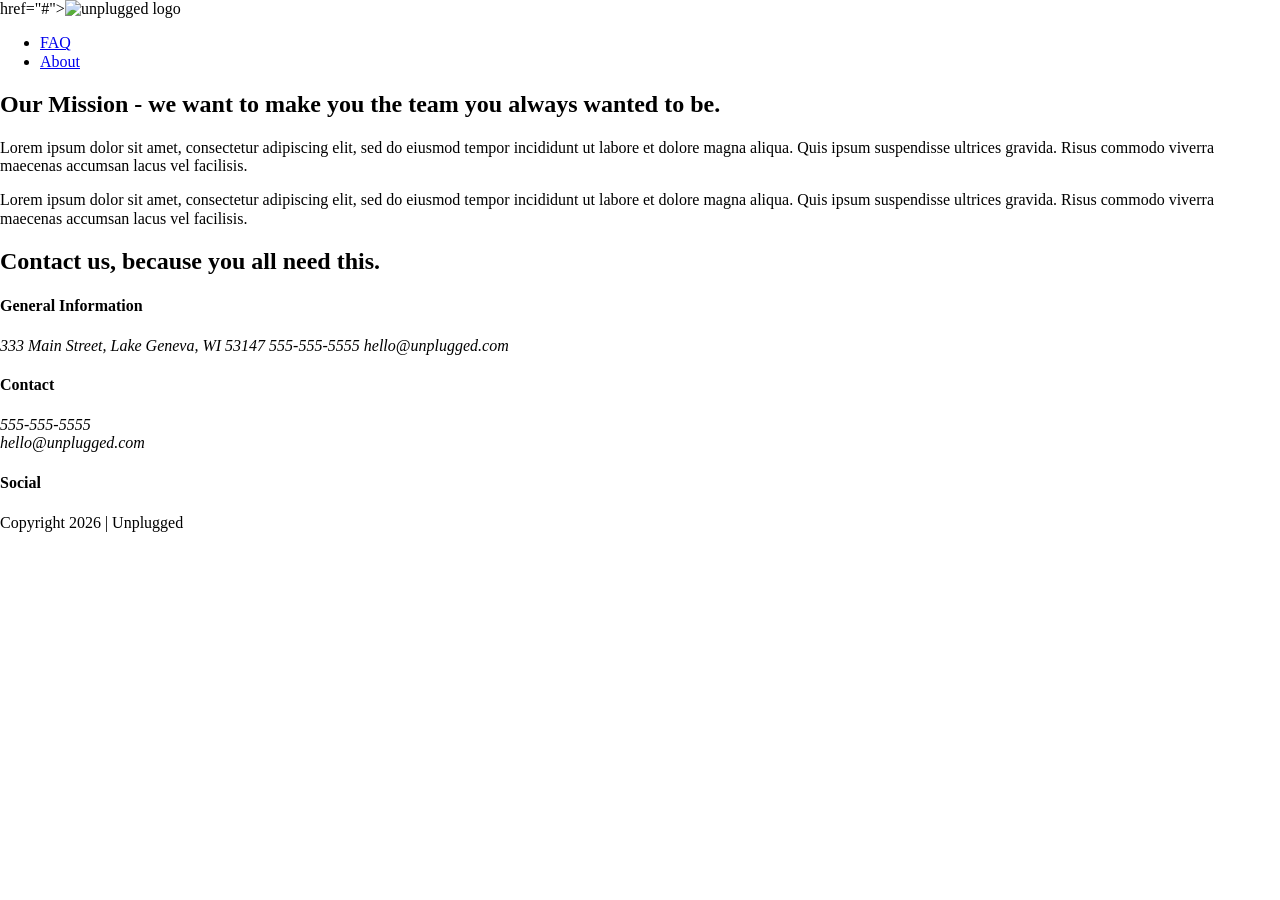
==== about/index.html @ 752c2312 "Update about page with navigation links, mission structure and placeholder text" ====
<!doctype html>
<html class="no-js" lang="">
  <head>
    <meta charset="utf-8" />
    <title>About | Unplugged Retreat</title>
    <meta name="description" content="" />
    <meta name="viewport" content="width=device-width, initial-scale=1" />

    <meta property="og:title" content="" />
    <meta property="og:type" content="" />
    <meta property="og:url" content="" />
    <meta property="og:image" content="" />

    <link rel="manifest" href="../site.webmanifest" />
    <link rel="apple-touch-icon" href="../icon.png" />
    <!-- Place favicon.ico in the root directory -->

    <link rel="stylesheet" href="../css/normalize.css" />
    <link rel="stylesheet" href="../css/main.css" />

    <meta name="theme-color" content="#fafafa" />
  </head>

  <body>
    <!-- Add your site or application content here -->
    <header>
      <div class="content-wrapper">
        <a> href="#"><img src="" alt="unplugged logo" /></a>
        <div class="header-divider"></div>
        <nav>
          <ul>
            <li><a href="../faq/index.html" rel="noopener">FAQ</a></li>
            <li><a href="index.html" rel="noopener">About</a></li>
          </ul>
        </nav>
      </div>
    </header>
    <main>
      <section class="mission">
        <div class="content-wrapper">
          <h2>
            Our Mission - we want to make you the team you always wanted to be.
          </h2>
          <div class="mission-content">
            <p>
              Lorem ipsum dolor sit amet, consectetur adipiscing elit, sed do
              eiusmod tempor incididunt ut labore et dolore magna aliqua. Quis
              ipsum suspendisse ultrices gravida. Risus commodo viverra maecenas
              accumsan lacus vel facilisis.
            </p>
            <p>
              Lorem ipsum dolor sit amet, consectetur adipiscing elit, sed do
              eiusmod tempor incididunt ut labore et dolore magna aliqua. Quis
              ipsum suspendisse ultrices gravida. Risus commodo viverra maecenas
              accumsan lacus vel facilisis.
            </p>
          </div>
        </div>
      </section>

      <section class="map">
        <figure></figure>
      </section>
      <section class="contact-section">
        <div class="content-wrapper">
          <h2>Contact us, because you all need this.</h2>
          <div class="contact-content">
            <div>
              <h4>General Information</h4>
              <address>
                <p>333 Main Street, Lake Geneva, WI 53147
                  555-555-5555
                  hello@unplugged.com
                </p>
              </address>
            </div>
            <div>
              <h4></h4>
              <address>
                <p></p>
              </address>
            </div>
          </div>
        </div>
      </section>

    </main>
    <footer>
      <div class="content-wrapper">
        <div class="footer-contact">
          <div class="contact">
            <h4>Contact</h4>
            <address>
              <p>
                555-555-5555<br />
                hello@unplugged.com
              </p>
            </address>
          </div>
          <div class="social">
            <h4>Social</h4>
            <div class="social icons">
              <p>
                <a
                  href="https://www.facebook.com/yoursite"
                  target="_blank"
                  rel="noopener"
                ></a>
              </p>
              <!-- other social links here -->
              <p>
                <a
                  href="https://www.x.com/yoursite"
                  target="_blank"
                  rel="noopener"
                ></a>
              </p>
              <p>
                <a
                  href="https://www.instagram
                  .com/yoursite"
                  target="_blank"
                  rel="noopener"
                ></a>
              </p>
            </div>
          </div>
          <!-- footer content ends -->
          <div class="copyright"></div>
        </div>
        <!--footer content-wrapper ends-->
        <div class="copyright">
          <p>Copyright 2026 | Unplugged</p>
        </div>
      </div>
    </footer>

    <script src="../js/vendor/modernizr-3.11.2.min.js"></script>
    <script src="../js/plugins.js"></script>
    <script src="../js/main.js"></script>

    <!-- Google Analytics: change UA-XXXXX-Y to be your site's ID. -->
    <script>
      window.ga = function () {
        ga.q.push(arguments);
      };
      ga.q = [];
      ga.l = +new Date();
      ga("create", "UA-XXXXX-Y", "auto");
      ga("set", "anonymizeIp", true);
      ga("set", "transport", "beacon");
      ga("send", "pageview");
    </script>
    <script
      src="../https://www.google-analytics.com/analytics.js"
      async
    ></script>
  </body>
</html>
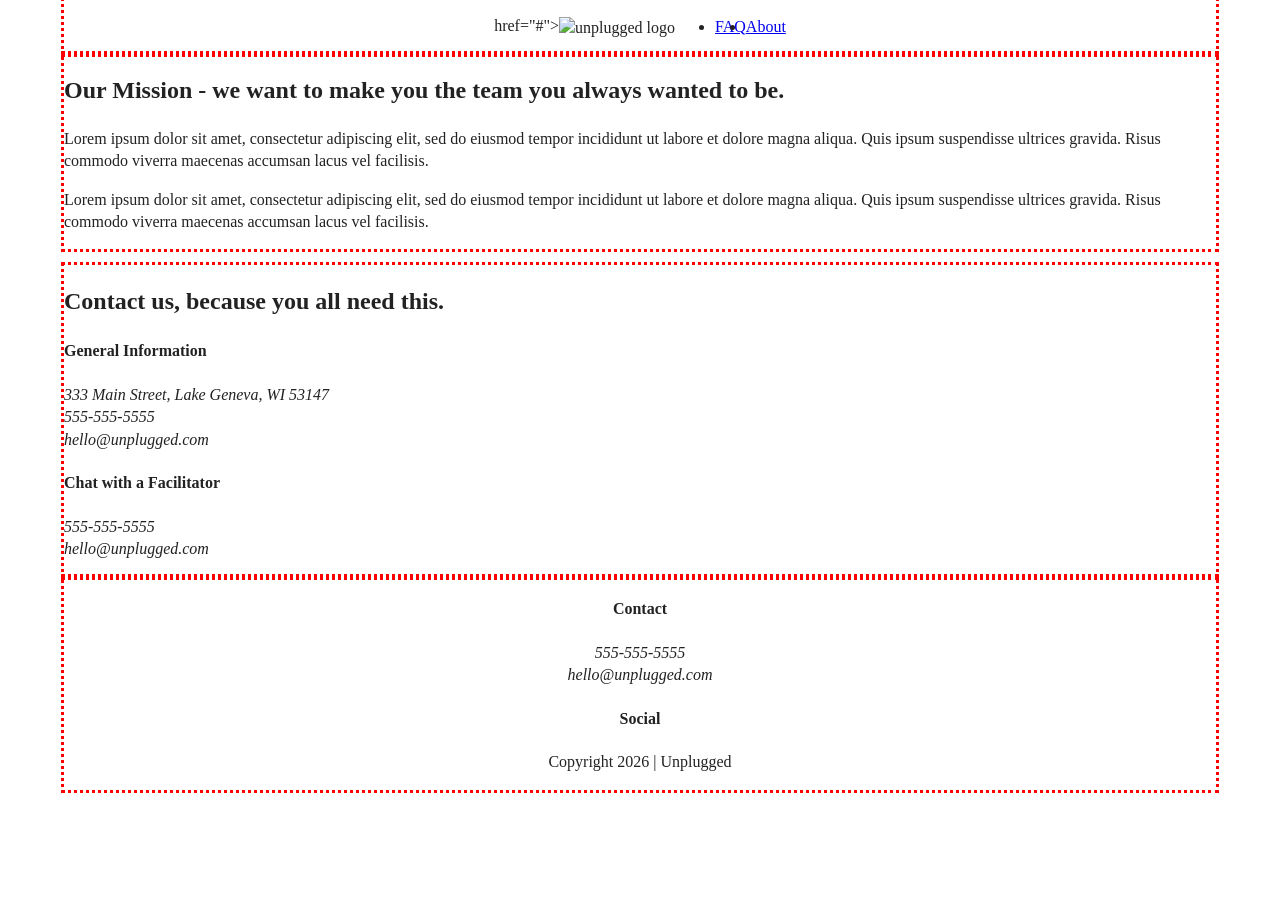
==== commit 53d8efd0: "Add flex properties to homepage CSS" ====
--- a/about/index.html
+++ b/about/index.html
@@ -68,22 +68,25 @@
             <div>
               <h4>General Information</h4>
               <address>
-                <p>333 Main Street, Lake Geneva, WI 53147
-                  555-555-5555
-                  hello@unplugged.com
+                <p>
+                  333 Main Street, Lake Geneva, WI 53147<br />
+                  555-555-5555<br />
+                  hello@unplugged.com<br />
                 </p>
               </address>
             </div>
             <div>
-              <h4></h4>
+              <h4>Chat with a Facilitator</h4>
               <address>
-                <p></p>
+                <p>
+                  555-555-5555<br />
+                  hello@unplugged.com<br />
+                </p>
               </address>
             </div>
           </div>
         </div>
       </section>
-
     </main>
     <footer>
       <div class="content-wrapper">
--- a/css/main.css
+++ b/css/main.css
@@ -0,0 +1,366 @@
+/*! HTML5 Boilerplate v8.0.0 | MIT License | https://html5boilerplate.com/ */
+
+/* main.css 2.1.0 | MIT License | https://github.com/h5bp/main.css#readme */
+/*
+ * What follows is the result of much research on cross-browser styling.
+ * Credit left inline and big thanks to Nicolas Gallagher, Jonathan Neal,
+ * Kroc Camen, and the H5BP dev community and team.
+ */
+
+/* ==========================================================================
+   Base styles: opinionated defaults
+   ========================================================================== */
+
+html {
+  color: #222;
+  font-size: 1em;
+  line-height: 1.4;
+}
+
+/*
+ * Remove text-shadow in selection highlight:
+ * https://twitter.com/miketaylr/status/12228805301
+ *
+ * Vendor-prefixed and regular ::selection selectors cannot be combined:
+ * https://stackoverflow.com/a/16982510/7133471
+ *
+ * Customize the background color to match your design.
+ */
+
+::-moz-selection {
+  background: #b3d4fc;
+  text-shadow: none;
+}
+
+::selection {
+  background: #b3d4fc;
+  text-shadow: none;
+}
+
+/*
+ * A better looking default horizontal rule
+ */
+
+hr {
+  display: block;
+  height: 1px;
+  border: 0;
+  border-top: 1px solid #ccc;
+  margin: 1em 0;
+  padding: 0;
+}
+
+/*
+ * Remove the gap between audio, canvas, iframes,
+ * images, videos and the bottom of their containers:
+ * https://github.com/h5bp/html5-boilerplate/issues/440
+ */
+
+audio,
+canvas,
+iframe,
+img,
+svg,
+video {
+  vertical-align: middle;
+}
+
+/*
+ * Remove default fieldset styles.
+ */
+
+fieldset {
+  border: 0;
+  margin: 0;
+  padding: 0;
+}
+
+/*
+ * Allow only vertical resizing of textareas.
+ */
+
+textarea {
+  resize: vertical;
+}
+
+/* ==========================================================================
+   Author's custom styles
+   ========================================================================== */
+.content-wrapper {
+  outline: 3px dotted red;
+  width: 90%;
+}
+
+/*------------------------Base Header--------------------------------------- */
+/*------------------------Footer Styles------------------------------------- */
+
+header {
+  display: flex;
+  justify-content: center;
+}
+
+header .content-wrapper {
+  display: flex;
+  justify-content: center;
+  flex-direction: column;
+  align-items: center;
+  flex-flow: row wrap;
+}
+
+header nav ul {
+  display: flex;
+  justify-content: space-around;
+}
+
+footer {
+  display: flex;
+  flex-direction: column;
+  align-items: center;
+  text-align: center;
+}
+
+footer .social-icons {
+  display: flex;
+  justify-content: space-around;
+  align-items: center;
+
+}
+
+footer .social-icons p {
+  display: flex;
+  justify-content: center;
+  align-items: center;
+}
+
+/*-------------------------Mobile Styles------------------------------------ */
+/*-------------------------Homepage----------------------------------------- */
+
+/* Hero Area*/
+.hero-area {
+  display: flex;
+  justify-content: center;
+}
+
+/* Aside*/
+aside {
+  display: flex;
+  justify-content: center;
+}
+
+/* Features*/
+.features {
+  display: flex;
+  justify-content: center;
+}
+
+.features .features-item {
+  display: flex;
+  justify-content: center;
+  align-items: flex-start;
+  flex-flow: row wrap;
+}
+
+/* Reviews*/
+
+.reviews {
+  display: flex;
+  justify-content: center;
+}
+
+/*------------------------------About Page----------------------------------- */
+
+.mission {
+  display: flex;
+  justify-content: center;
+}
+
+.contact-section {
+  display: flex;
+  justify-content: center;
+}
+/*-----------------------------Faq Page------------------------------------- */
+
+.faq {
+  display: flex;
+  justify-content: center;
+}
+
+.faq .content-wrapper {
+  display: flex;
+  justify-content: center;
+  align-items: flex-start;
+  flex-flow: row wrap;
+}
+/* ==========================================================================
+   Helper classes
+   ========================================================================== */
+
+/*
+ * Hide visually and from screen readers
+ */
+
+.hidden,
+[hidden] {
+  display: none !important;
+}
+
+/*
+ * Hide only visually, but have it available for screen readers:
+ * https://snook.ca/archives/html_and_css/hiding-content-for-accessibility
+ *
+ * 1. For long content, line feeds are not interpreted as spaces and small width
+ *    causes content to wrap 1 word per line:
+ *    https://medium.com/@jessebeach/beware-smushed-off-screen-accessible-text-5952a4c2cbfe
+ */
+
+.sr-only {
+  border: 0;
+  clip: rect(0, 0, 0, 0);
+  height: 1px;
+  margin: -1px;
+  overflow: hidden;
+  padding: 0;
+  position: absolute;
+  white-space: nowrap;
+  width: 1px;
+  /* 1 */
+}
+
+/*
+ * Extends the .sr-only class to allow the element
+ * to be focusable when navigated to via the keyboard:
+ * https://www.drupal.org/node/897638
+ */
+
+.sr-only.focusable:active,
+.sr-only.focusable:focus {
+  clip: auto;
+  height: auto;
+  margin: 0;
+  overflow: visible;
+  position: static;
+  white-space: inherit;
+  width: auto;
+}
+
+/*
+ * Hide visually and from screen readers, but maintain layout
+ */
+
+.invisible {
+  visibility: hidden;
+}
+
+/*
+ * Clearfix: contain floats
+ *
+ * For modern browsers
+ * 1. The space content is one way to avoid an Opera bug when the
+ *    `contenteditable` attribute is included anywhere else in the document.
+ *    Otherwise it causes space to appear at the top and bottom of elements
+ *    that receive the `clearfix` class.
+ * 2. The use of `table` rather than `block` is only necessary if using
+ *    `:before` to contain the top-margins of child elements.
+ */
+
+.clearfix::before,
+.clearfix::after {
+  content: " ";
+  display: table;
+}
+
+.clearfix::after {
+  clear: both;
+}
+
+/* ==========================================================================
+   EXAMPLE Media Queries for Responsive Design.
+   These examples override the primary ('mobile first') styles.
+   Modify as content requires.
+   ========================================================================== */
+
+@media only screen and (min-width: 35em) {
+  /* Style adjustments for viewports that meet the condition */
+}
+
+@media print,
+  (-webkit-min-device-pixel-ratio: 1.25),
+  (min-resolution: 1.25dppx),
+  (min-resolution: 120dpi) {
+  /* Style adjustments for high resolution devices */
+}
+
+/* ==========================================================================
+   Print styles.
+   Inlined to avoid the additional HTTP request:
+   https://www.phpied.com/delay-loading-your-print-css/
+   ========================================================================== */
+
+@media print {
+  *,
+  *::before,
+  *::after {
+    background: #fff !important;
+    color: #000 !important;
+    /* Black prints faster */
+    box-shadow: none !important;
+    text-shadow: none !important;
+  }
+
+  a,
+  a:visited {
+    text-decoration: underline;
+  }
+
+  a[href]::after {
+    content: " (" attr(href) ")";
+  }
+
+  abbr[title]::after {
+    content: " (" attr(title) ")";
+  }
+
+  /*
+   * Don't show links that are fragment identifiers,
+   * or use the `javascript:` pseudo protocol
+   */
+  a[href^="#"]::after,
+  a[href^="javascript:"]::after {
+    content: "";
+  }
+
+  pre {
+    white-space: pre-wrap !important;
+  }
+
+  pre,
+  blockquote {
+    border: 1px solid #999;
+    page-break-inside: avoid;
+  }
+
+  /*
+   * Printing Tables:
+   * https://web.archive.org/web/20180815150934/http://css-discuss.incutio.com/wiki/Printing_Tables
+   */
+  thead {
+    display: table-header-group;
+  }
+
+  tr,
+  img {
+    page-break-inside: avoid;
+  }
+
+  p,
+  h2,
+  h3 {
+    orphans: 3;
+    widows: 3;
+  }
+
+  h2,
+  h3 {
+    page-break-after: avoid;
+  }
+}
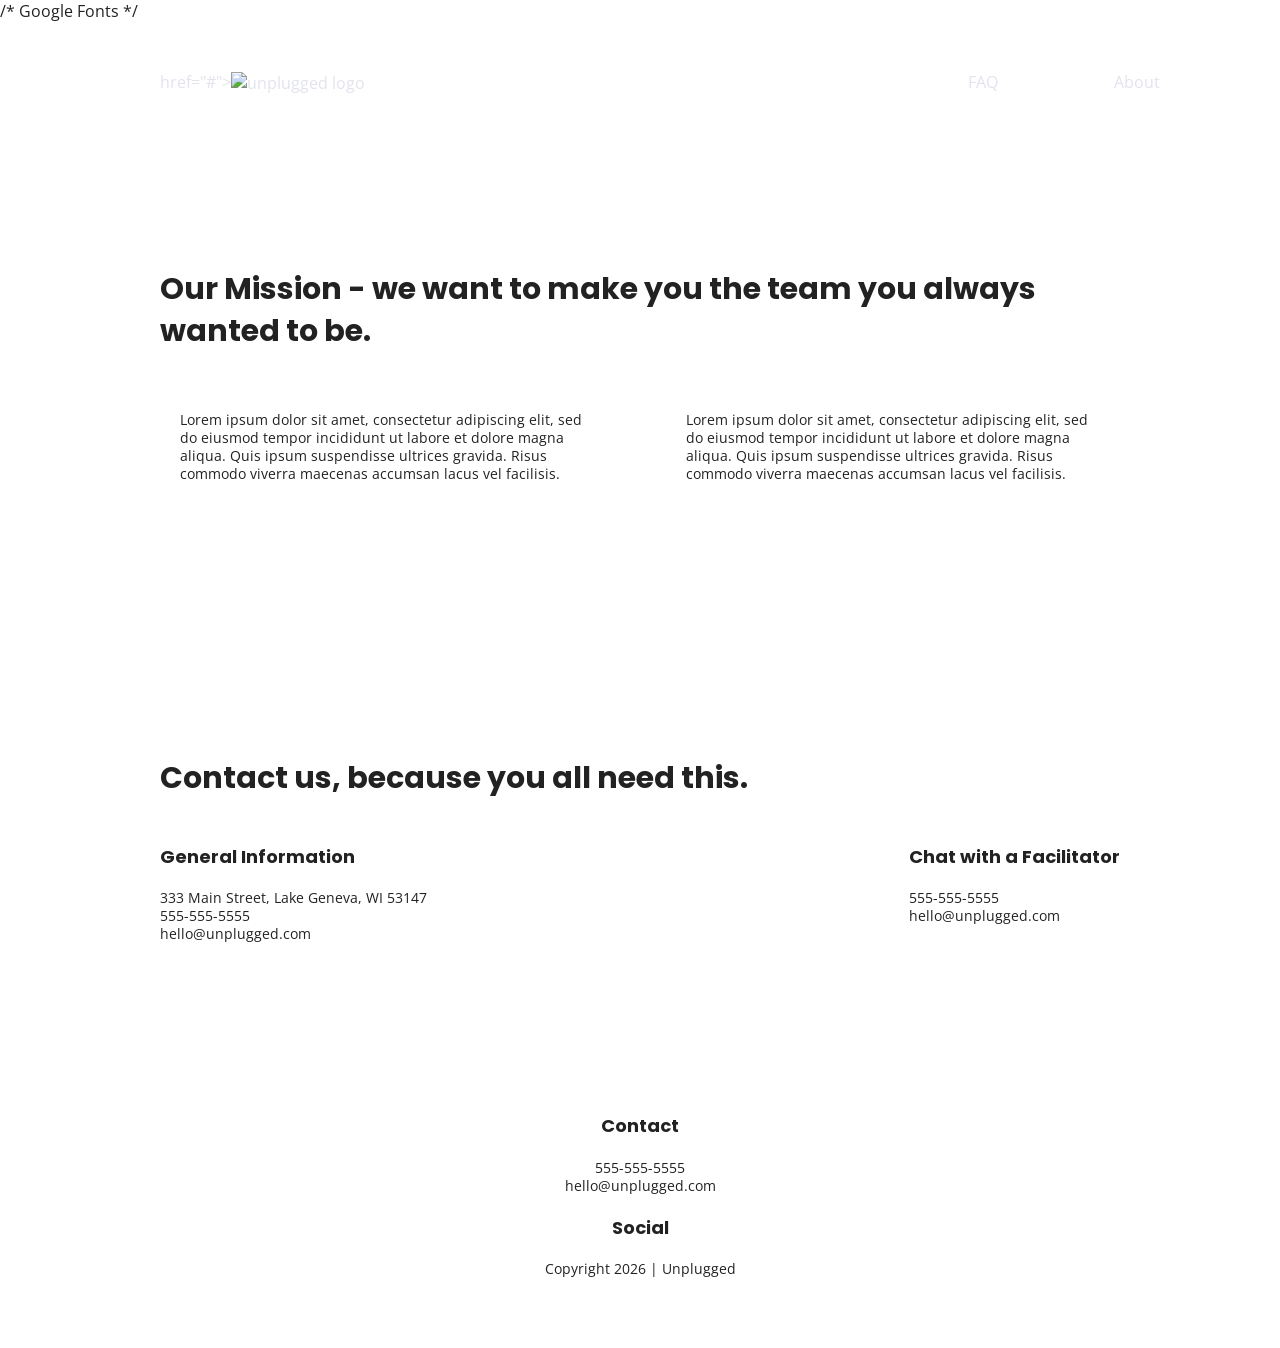
==== commit 0ede8beb: "Add global styles to CSS" ====
--- a/about/index.html
+++ b/about/index.html
@@ -14,6 +14,15 @@
     <link rel="manifest" href="../site.webmanifest" />
     <link rel="apple-touch-icon" href="../icon.png" />
     <!-- Place favicon.ico in the root directory -->
+
+    /* Google Fonts */
+
+    <link rel="preconnect" href="https://fonts.googleapis.com" />
+    <link rel="preconnect" href="https://fonts.gstatic.com" crossorigin />
+    <link
+      href="https://fonts.googleapis.com/css2?family=Open+Sans:ital,wght@0,300..800;1,300..800&family=Poppins:ital,wght@0,100;0,200;0,300;0,400;0,500;0,600;0,700;0,800;0,900;1,100;1,200;1,300;1,400;1,500;1,600;1,700;1,800;1,900&display=swap"
+      rel="stylesheet"
+    />
 
     <link rel="stylesheet" href="../css/normalize.css" />
     <link rel="stylesheet" href="../css/main.css" />
--- a/css/main.css
+++ b/css/main.css
@@ -86,9 +86,60 @@
 /* ==========================================================================
    Author's custom styles
    ========================================================================== */
+
+/*General Styles*/
+
+html {
+  font-size: 1rem;
+}
+
+body {
+  font-family: "Open sans", sans-serif;
+  font-size: 1em;
+  text-align: left;
+}
+
+ul,
+ol {
+
+  list-style-type: none;
+}
+
+a {
+  color: #e2e3ed;
+  text-decoration: none;
+}
+
+h2 {
+  font-family: "Poppins", sans-serif;
+  font-size: 1.875em;
+}
+
+h3,
+h4 {
+  font-family: "Poppins", sans-serif;
+  margin: 20px 0;
+  font-size: 1.125em;
+}
+
+p {
+  font-size: 0.875em;
+  line-height: 1.285em;
+}
+
+img {
+}
+
+figure {
+}
+
+address {
+  font-style: normal;
+}
+
 .content-wrapper {
-  outline: 3px dotted red;
   width: 90%;
+  margin: 50px 0;
 }
 
 /*------------------------Base Header--------------------------------------- */
@@ -97,6 +148,7 @@
 header {
   display: flex;
   justify-content: center;
+  padding: 15px 0;
 }
 
 header .content-wrapper {
@@ -105,11 +157,23 @@
   flex-direction: column;
   align-items: center;
   flex-flow: row wrap;
+  margin: 0;
+}
+
+.header-divider {
+  width: 100%;
+  height: 1px;
+  margin: 10px 0 20px 0;
+}
+
+header nav {
+  width: 60%;
 }
 
 header nav ul {
   display: flex;
   justify-content: space-around;
+  width: 100%;
 }
 
 footer {
@@ -119,11 +183,23 @@
   text-align: center;
 }
 
+footer p {
+  margin: 0;
+}
+
+footer .content-wrapper {
+  width: 55%;
+  margin: 50px 0;
+}
+
+footer .contact {
+  margin-bottom: 50px;
+}
+
 footer .social-icons {
   display: flex;
   justify-content: space-around;
   align-items: center;
-
 }
 
 footer .social-icons p {
@@ -132,25 +208,40 @@
   align-items: center;
 }
 
-/*-------------------------Mobile Styles------------------------------------ */
-/*-------------------------Homepage----------------------------------------- */
+footer .copyright {
+  margin: 20px 0;
+}
+
+/*-------------------------Mobile Styles-Homepage------------------------------------ */
 
 /* Hero Area*/
+
 .hero-area {
   display: flex;
   justify-content: center;
 }
 
 /* Aside*/
+
 aside {
   display: flex;
   justify-content: center;
 }
 
 /* Features*/
+
 .features {
   display: flex;
   justify-content: center;
+}
+
+.features h2 {
+  margin-bottom: 60px;
+}
+
+.features article {
+  width: 63%;
+  margin: 30px 0;
 }
 
 .features .features-item {
@@ -160,6 +251,10 @@
   flex-flow: row wrap;
 }
 
+.features p {
+  margin: 0;
+}
+
 /* Reviews*/
 
 .reviews {
@@ -167,6 +262,15 @@
   justify-content: center;
 }
 
+.reviews h2 {
+  margin-bottom: 40px;
+}
+
+.reviews h3 {
+  width: 55%;
+  margin: 20px 0;
+}
+
 /*------------------------------About Page----------------------------------- */
 
 .mission {
@@ -178,6 +282,11 @@
   display: flex;
   justify-content: center;
 }
+
+.contact-content p {
+  margin: 0;
+}
+
 /*-----------------------------Faq Page------------------------------------- */
 
 .faq {
@@ -190,7 +299,17 @@
   justify-content: center;
   align-items: flex-start;
   flex-flow: row wrap;
-}
+  margin: 50px 0 0 0;
+}
+
+.faq h2 {
+  margin-bottom: 40px;
+}
+
+.faq-content {
+  margin-bottom: 50px;
+}
+
 /* ==========================================================================
    Helper classes
    ========================================================================== */
@@ -279,17 +398,190 @@
    Modify as content requires.
    ========================================================================== */
 
-@media only screen and (min-width: 35em) {
-  /* Style adjustments for viewports that meet the condition */
-}
-
-@media print,
-  (-webkit-min-device-pixel-ratio: 1.25),
-  (min-resolution: 1.25dppx),
-  (min-resolution: 120dpi) {
-  /* Style adjustments for high resolution devices */
-}
-
+@media only screen and (min-width: 768px) {
+  /*Tablet styles here*/
+  .content-wrapper {
+    max-width: 640px;
+    margin: 100px 0;
+  }
+
+  /*Header*/
+
+  header {
+    padding: 33px 0;
+  }
+
+  header .content-wrapper {
+    width: 100%;
+    justify-content: space-between;
+  }
+
+  header nav {
+    width: 20%;
+  }
+
+  header nav ul {
+    justify-content: space-between;
+  }
+
+  .header-divider {
+    display: none;
+  }
+  /*Hero Area*/
+
+  /*Aside*/
+
+  aside .content-wrapper {
+    margin: 50px 0;
+    display: flex;
+    justify-content: space-between;
+    align-items: flex-start;
+  }
+
+  aside .content-wrapper .form-description,
+  aside .content-wrapper .form {
+    width: 40%;
+    margin: 0;
+  }
+
+  /*Features*/
+
+  .features article {
+    display: flex;
+    align-items: center;
+    flex-flow: column wrap;
+    flex-basis: 50%;
+  }
+
+  .features .features-item-description {
+    width: 50%;
+  }
+
+  /*Reviews*/
+  .reviews article {
+    display: flex;
+    justify-content: space-between;
+  }
+
+  .reviews article div {
+    width: 49%;
+  }
+
+  /*Footer*/
+
+  footer .content-wrapper {
+    width: 65%;
+  }
+
+  .footer-content {
+    display: flex;
+    justify-content: space-between;
+    align-items: center;
+  }
+  footer .contact {
+    margin-bottom: 0;
+  }
+  footer .copyright {
+    width: 100%;
+  }
+  /*--------------------------------About Page--------------------------*/
+
+  .mission-content {
+    display: flex;
+    justify-content: space-between;
+    align-items: flex-start;
+    padding: 20px;
+  }
+
+  .mission-content p {
+    width: 45%;
+  }
+
+  .contact-section .content-wrapper h2 {
+    width: 80%;
+  }
+
+  .contact-content {
+    display: flex;
+    justify-content: space-between;
+    align-items: flex-start;
+  }
+
+  /*---------------------------------------Faq Page------------------------*/
+
+  .faq .content-wrapper {
+    justify-content: space-between;
+  }
+
+  .faq-content {
+    flex-basis: 45%;
+  }
+
+  .faq h2 {
+    width: 100%;
+  }
+}
+
+@media only screen and (min-width: 1200px) {
+  /*Desktop styles here*/
+
+  /*General styles*/
+
+  .content-wrapper {
+    max-width: 960px;
+  }
+
+  /*Header*/
+  header {
+    padding: 15 px 0;
+  }
+
+  /*Hero*/
+
+  .hero-area h1 {
+    width: 80%;
+  }
+
+  /*Aside*/
+
+  aside .content-wrapper {
+    justify-content: space-around;
+  }
+
+  aside .content-wrapper .form-description,
+  aside .content-wrapper .form {
+    width: 30%;
+  }
+
+  /*Features*/
+
+  .features h2 {
+    width: 90%;
+  }
+
+  .features article {
+    flex-basis: 33%;
+  }
+
+  /*Reviews*/
+
+  .reviews article div {
+    width: 42%;
+  }
+
+  /* ----------------------About Page---------------------------------------*/
+
+  .mission h2,
+  .contact-section .content-wrapper h2 {
+    width: 95%;
+  }
+
+  /*-----------------------Faq Page-----------------------------------------*/
+
+  .faq h2 {
+    width: 100%;
+  }
+}
 /* ==========================================================================
    Print styles.
    Inlined to avoid the additional HTTP request:
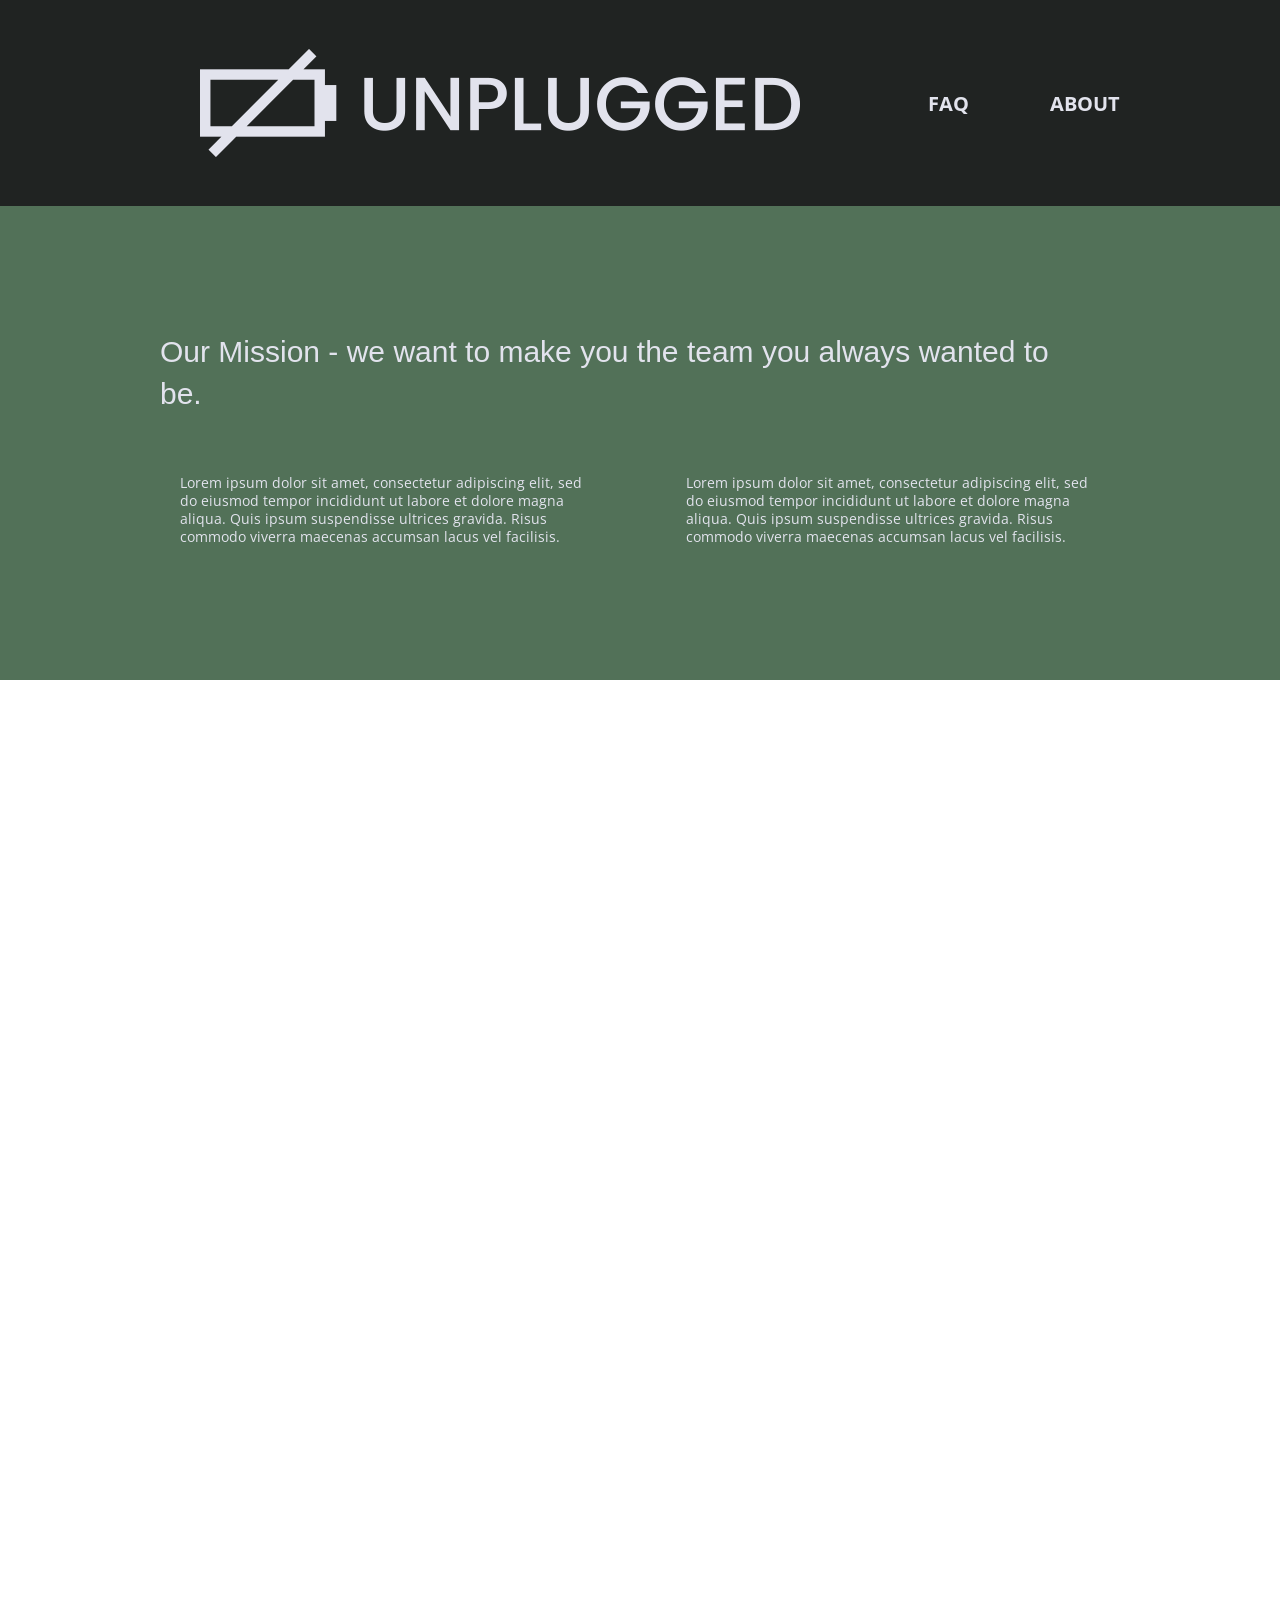
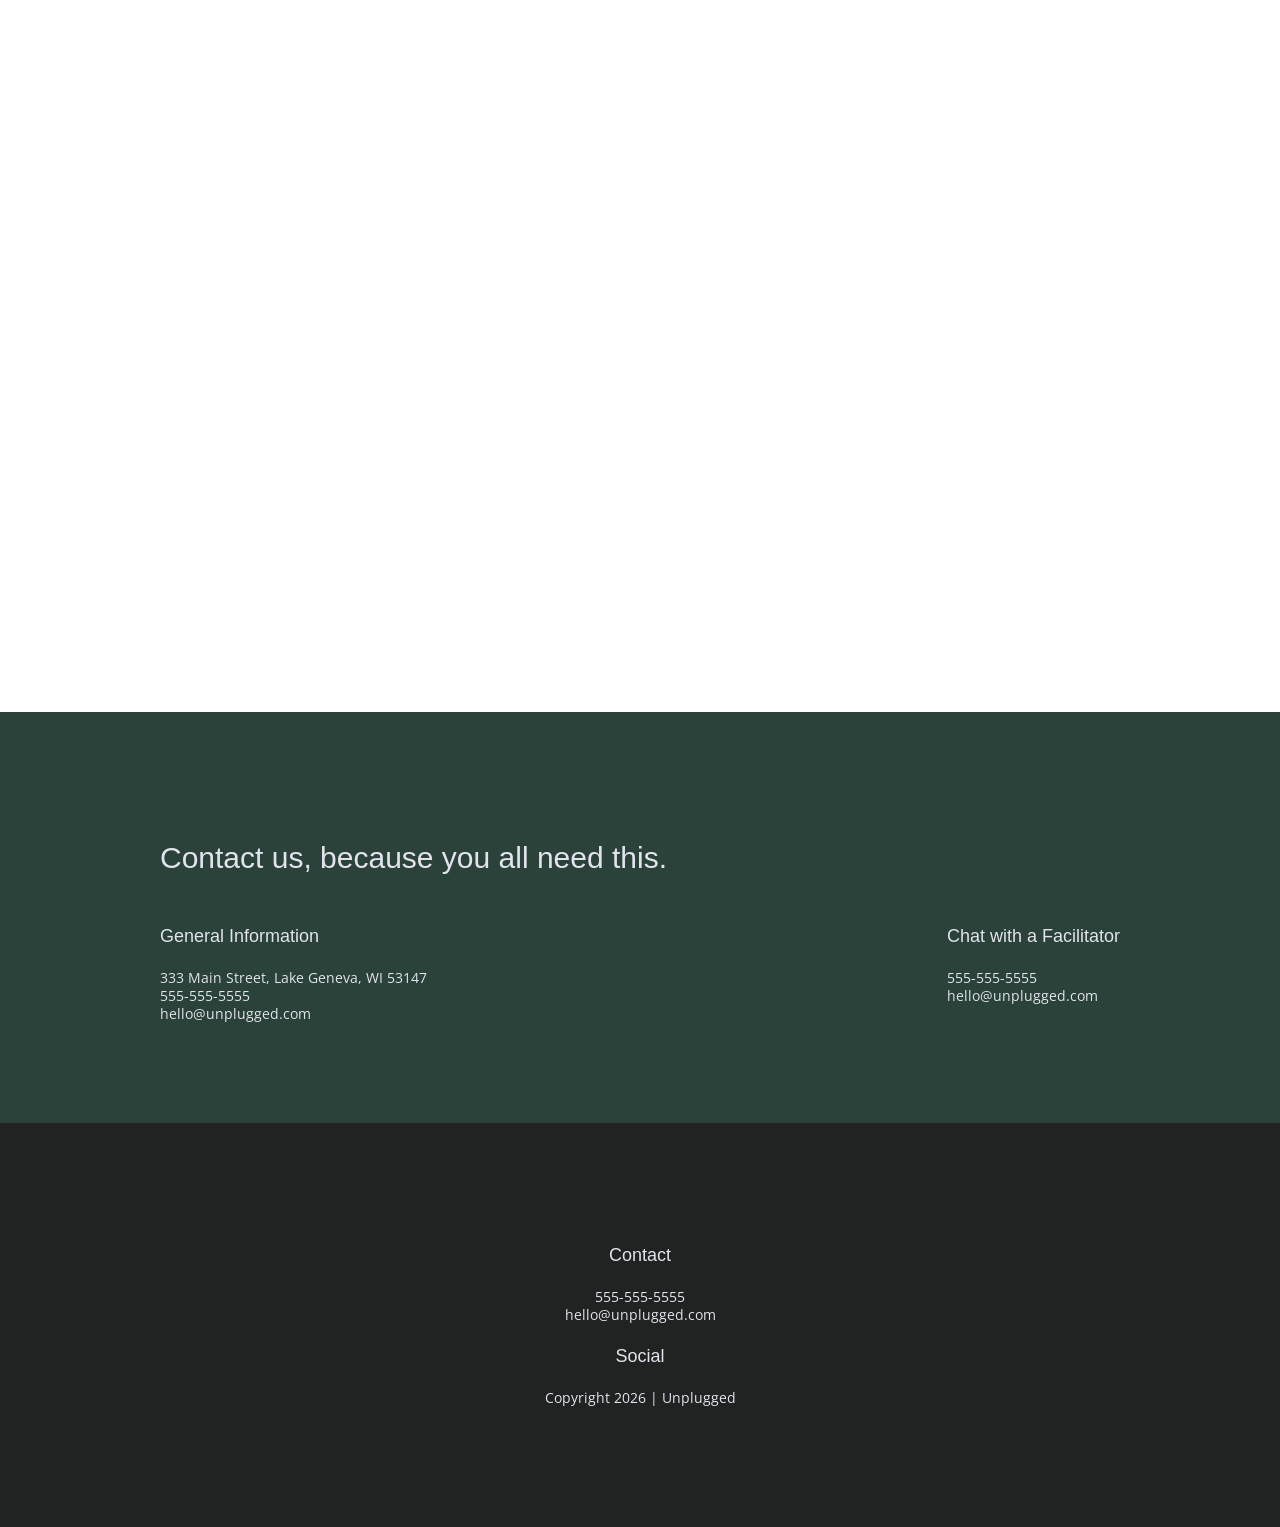
==== commit cd05d901: "Add map iframe, debug hero-area and add line height CSS" ====
--- a/about/index.html
+++ b/about/index.html
@@ -15,7 +15,7 @@
     <link rel="apple-touch-icon" href="../icon.png" />
     <!-- Place favicon.ico in the root directory -->
 
-    /* Google Fonts */
+    <!-- Google Fonts -->
 
     <link rel="preconnect" href="https://fonts.googleapis.com" />
     <link rel="preconnect" href="https://fonts.gstatic.com" crossorigin />
@@ -34,7 +34,12 @@
     <!-- Add your site or application content here -->
     <header>
       <div class="content-wrapper">
-        <a> href="#"><img src="" alt="unplugged logo" /></a>
+        <figure>
+          <a href="#"
+            ><img src="../img/unpluggedlogo.png" alt="unplugged logo"
+          /></a>
+        </figure>
+
         <div class="header-divider"></div>
         <nav>
           <ul>
@@ -66,9 +71,18 @@
           </div>
         </div>
       </section>
-
       <section class="map">
-        <figure></figure>
+        <figure>
+          <iframe
+            src="https://www.google.com/maps/embed?pb=!1m18!1m12!1m3!1d3025.2910260893636!2d-73.99544482403084!3d40.689587738987605!2m3!1f0!2f0!3f0!3m2!1i1024!2i768!4f13.1!3m3!1m2!1s0x89c25a4faf582e85%3A0x86741fc6932685e3!2sTrader%20Joe's!5e0!3m2!1sen!2sus!4v1791758766193!5m2!1sen!2sus"
+            width="600"
+            height="450"
+            style="border: 0"
+            allowfullscreen=""
+            loading="lazy"
+            referrerpolicy="strict-origin-when-cross-origin"
+          ></iframe>
+        </figure>
       </section>
       <section class="contact-section">
         <div class="content-wrapper">
--- a/css/main.css
+++ b/css/main.css
@@ -97,12 +97,14 @@
   font-family: "Open sans", sans-serif;
   font-size: 1em;
   text-align: left;
+  color: #e2e3ed;
 }
 
 ul,
 ol {
-
   list-style-type: none;
+  margin: 0;
+  padding: 0;
 }
 
 a {
@@ -112,12 +114,14 @@
 
 h2 {
   font-family: "Poppins", sans-serif;
+  font-weight: 500;
   font-size: 1.875em;
 }
 
 h3,
 h4 {
   font-family: "Poppins", sans-serif;
+  font-weight: 500;
   margin: 20px 0;
   font-size: 1.125em;
 }
@@ -128,9 +132,11 @@
 }
 
 img {
+  width: 100%;
 }
 
 figure {
+margin 0;
 }
 
 address {
@@ -149,18 +155,19 @@
   display: flex;
   justify-content: center;
   padding: 15px 0;
+  background-color: #202322;
 }
 
 header .content-wrapper {
-  display: flex;
-  justify-content: center;
-  flex-direction: column;
+  margin: 0;
+  display: flex;
+  justify-content: center;
   align-items: center;
   flex-flow: row wrap;
-  margin: 0;
 }
 
 .header-divider {
+  background: #3a3a3a;
   width: 100%;
   height: 1px;
   margin: 10px 0 20px 0;
@@ -168,12 +175,19 @@
 
 header nav {
   width: 60%;
+  font-size: 1.125em;
+  font-weight: 700;
+  text-transform: uppercase;
 }
 
 header nav ul {
   display: flex;
   justify-content: space-around;
   width: 100%;
+}
+
+header nav ul li {
+  font-size: 1.125em;
 }
 
 footer {
@@ -181,6 +195,7 @@
   flex-direction: column;
   align-items: center;
   text-align: center;
+  background-color: #202322;
 }
 
 footer p {
@@ -189,7 +204,6 @@
 
 footer .content-wrapper {
   width: 55%;
-  margin: 50px 0;
 }
 
 footer .contact {
@@ -219,13 +233,49 @@
 .hero-area {
   display: flex;
   justify-content: center;
-}
-
+  background-image: url("../img/unplugged-retreat.jpg");
+  background-size: cover;
+  background-repeat: no-repeat;
+  background-position: center;
+  min-height: 500px;
+}
+.hero-area h1 {
+  font-size: 2.25em;
+  line-height: 1.2em;
+
+}
 /* Aside*/
 
 aside {
   display: flex;
   justify-content: center;
+  background-color: #527158;
+}
+
+aside .form {
+  margin-top: 30px;
+}
+
+input[type="text"] {
+  box-sizing: border-box;
+  width: 100%;
+  color: #2a423a;
+  font-style: italic;
+  padding: 1em;
+}
+
+input[type="button"] {
+  width: 100%;
+  padding: 20px 0;
+  margin-top: 20px;
+  background-color: #2a423a;
+  font-family: "Poppins", Helvetica, Arial, sans-serif;
+  font-weight: 500;
+  font-size: 1.125em;
+  color: #e2e3ed;
+  border: none;
+  text-align: center;
+  text-transform: uppercase;
 }
 
 /* Features*/
@@ -233,6 +283,10 @@
 .features {
   display: flex;
   justify-content: center;
+  background-image: url("../img/unplugged-retreat-features.jpg");
+  background-size: cover;
+  background-repeat: no-repeat;
+  background-position: center;
 }
 
 .features h2 {
@@ -252,6 +306,7 @@
 }
 
 .features p {
+  text-align: center;
   margin: 0;
 }
 
@@ -260,10 +315,12 @@
 .reviews {
   display: flex;
   justify-content: center;
+  background-color: #2a423a;
 }
 
 .reviews h2 {
   margin-bottom: 40px;
+  line-height: 1;
 }
 
 .reviews h3 {
@@ -276,9 +333,27 @@
 .mission {
   display: flex;
   justify-content: center;
+  background-color: #527158;
+}
+
+.map figure {
+  width: 100%;
+  height: 0;
+  padding-bottom: 125%;
+  overflow: hidden;
+  position: relative;
+}
+
+.map iframe {
+  width: 100%;
+  height: 100%;
+  position: absolute;
+  top: 0;
+  left: 0;
 }
 
 .contact-section {
+  background-color: #2a423a;
   display: flex;
   justify-content: center;
 }
@@ -292,6 +367,7 @@
 .faq {
   display: flex;
   justify-content: center;
+  background-color: #527158;
 }
 
 .faq .content-wrapper {
@@ -304,10 +380,15 @@
 
 .faq h2 {
   margin-bottom: 40px;
+  line-height: 1;
 }
 
 .faq-content {
   margin-bottom: 50px;
+}
+
+.faq-content h4 {
+  line-height: 1.333;
 }
 
 /* ==========================================================================
@@ -398,6 +479,32 @@
    Modify as content requires.
    ========================================================================== */
 
+aside .form {
+  margin-top: 30px;
+}
+
+input[type="text"] {
+  box-sizing: border-box;
+  width: 100%;
+  color: #2a423a;
+  font-style: italic;
+  padding: 1em;
+}
+
+input[type="button"] {
+  width: 100%;
+  padding: 20px 0;
+  margin-top: 20px;
+  background-color: #2a423a;
+  font-family: "Poppins", Helvetica, Arial, sans-serif;
+  font-weight: 500;
+  font-size: 1.125em;
+  color: #e2e3ed;
+  border: none;
+  text-align: center;
+  text-transform: uppercase;
+}
+
 @media only screen and (min-width: 768px) {
   /*Tablet styles here*/
   .content-wrapper {
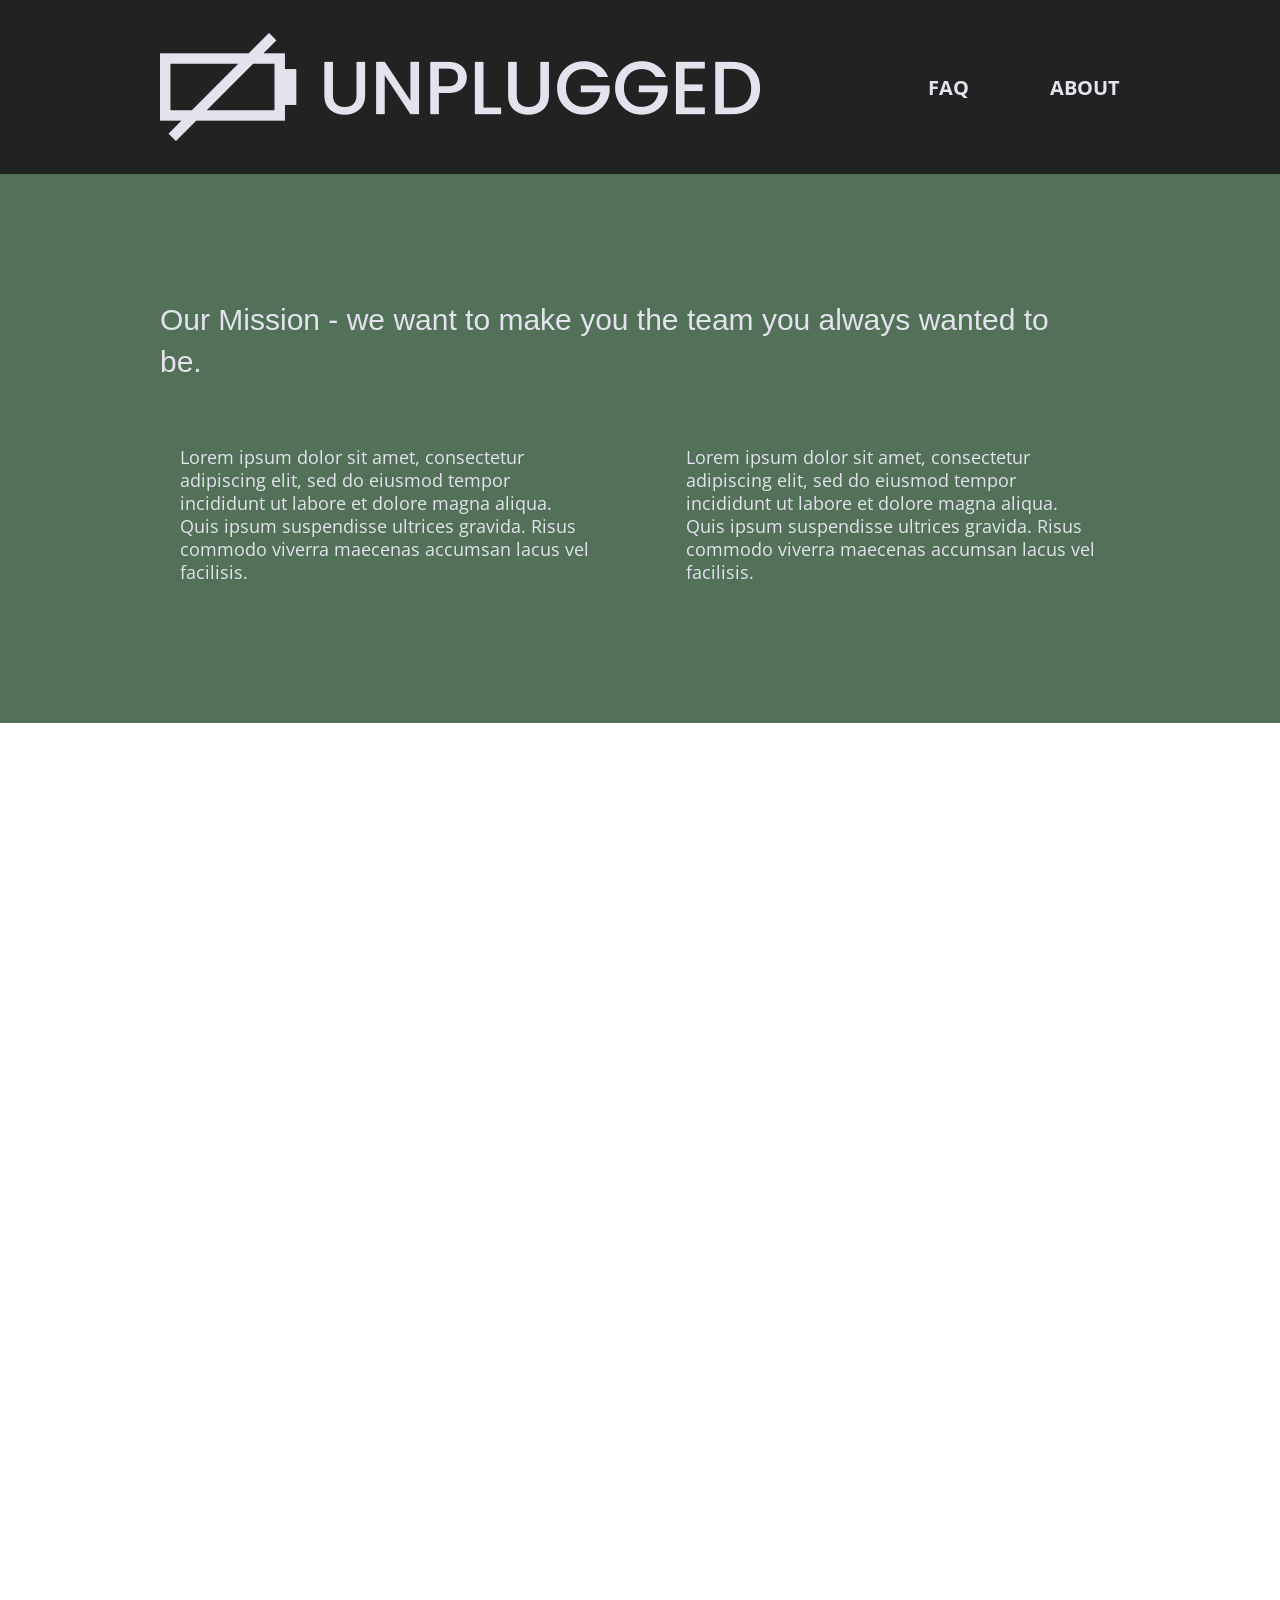
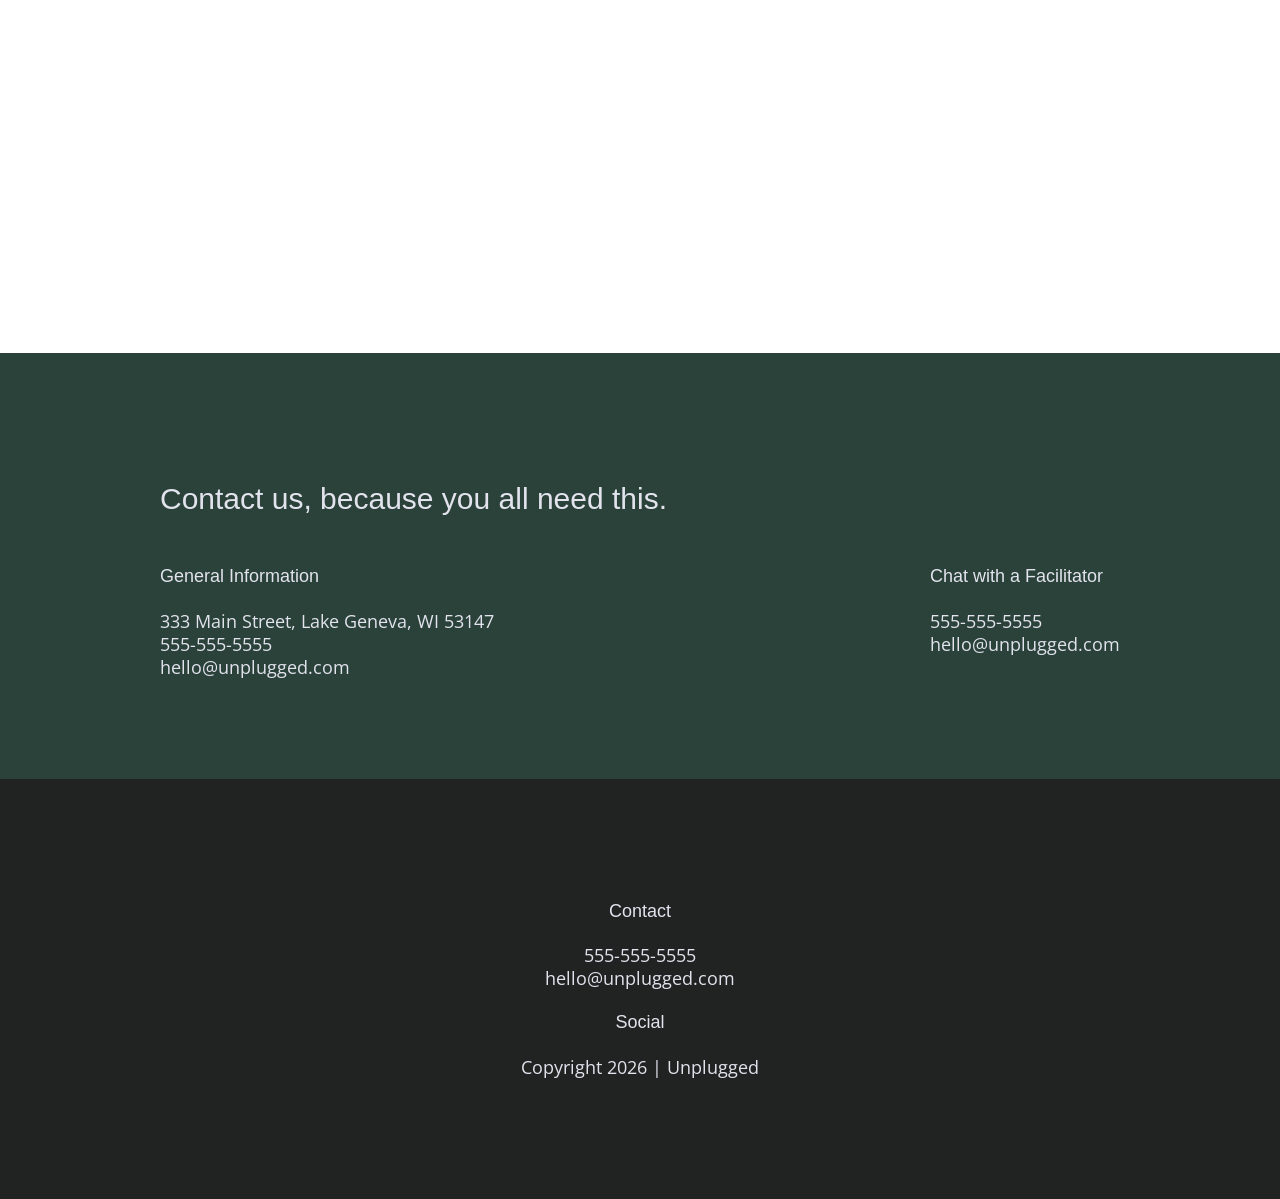
==== commit 7b09a7f3: "Add features icons, fix grid selector and size desktop text" ====
--- a/about/index.html
+++ b/about/index.html
@@ -26,7 +26,13 @@
 
     <link rel="stylesheet" href="../css/normalize.css" />
     <link rel="stylesheet" href="../css/main.css" />
-
+    <!-- FontAwesome CDN version 5.5 -->
+    <link
+      rel="stylesheet"
+      href="https://use.fontawesome.com/releases/v5.5.0/css/all.css"
+      integrity="sha384-B4dIYHKNBt8Bc12p+WXckhzcICo0wtJAoU8YZTY5qE0Id1GSseTk6S+L3BlXeVIU"
+      crossorigin="anonymous"
+    />
     <meta name="theme-color" content="#fafafa" />
   </head>
 
--- a/css/main.css
+++ b/css/main.css
@@ -136,7 +136,7 @@
 }
 
 figure {
-margin 0;
+  margin: 0;
 }
 
 address {
@@ -242,7 +242,6 @@
 .hero-area h1 {
   font-size: 2.25em;
   line-height: 1.2em;
-
 }
 /* Aside*/
 
@@ -289,6 +288,11 @@
   background-position: center;
 }
 
+.features .fontawesome-icons {
+  font-size: 3.75em;
+  margin-bottom: 40px;
+}
+
 .features h2 {
   margin-bottom: 60px;
 }
@@ -298,7 +302,7 @@
   margin: 30px 0;
 }
 
-.features .features-item {
+.features .features-items {
   display: flex;
   justify-content: center;
   align-items: flex-start;
@@ -507,6 +511,7 @@
 
 @media only screen and (min-width: 768px) {
   /*Tablet styles here*/
+
   .content-wrapper {
     max-width: 640px;
     margin: 100px 0;
@@ -604,6 +609,10 @@
     width: 45%;
   }
 
+  .map figure {
+    padding: 58.6%;
+  }
+
   .contact-section .content-wrapper h2 {
     width: 80%;
   }
@@ -638,6 +647,9 @@
     max-width: 960px;
   }
 
+p{
+  font-size: 1.125em;
+}
   /*Header*/
   header {
     padding: 15 px 0;
@@ -683,6 +695,9 @@
     width: 95%;
   }
 
+  .map figure {
+    padding-bottom: 37.5%;
+  }
   /*-----------------------Faq Page-----------------------------------------*/
 
   .faq h2 {
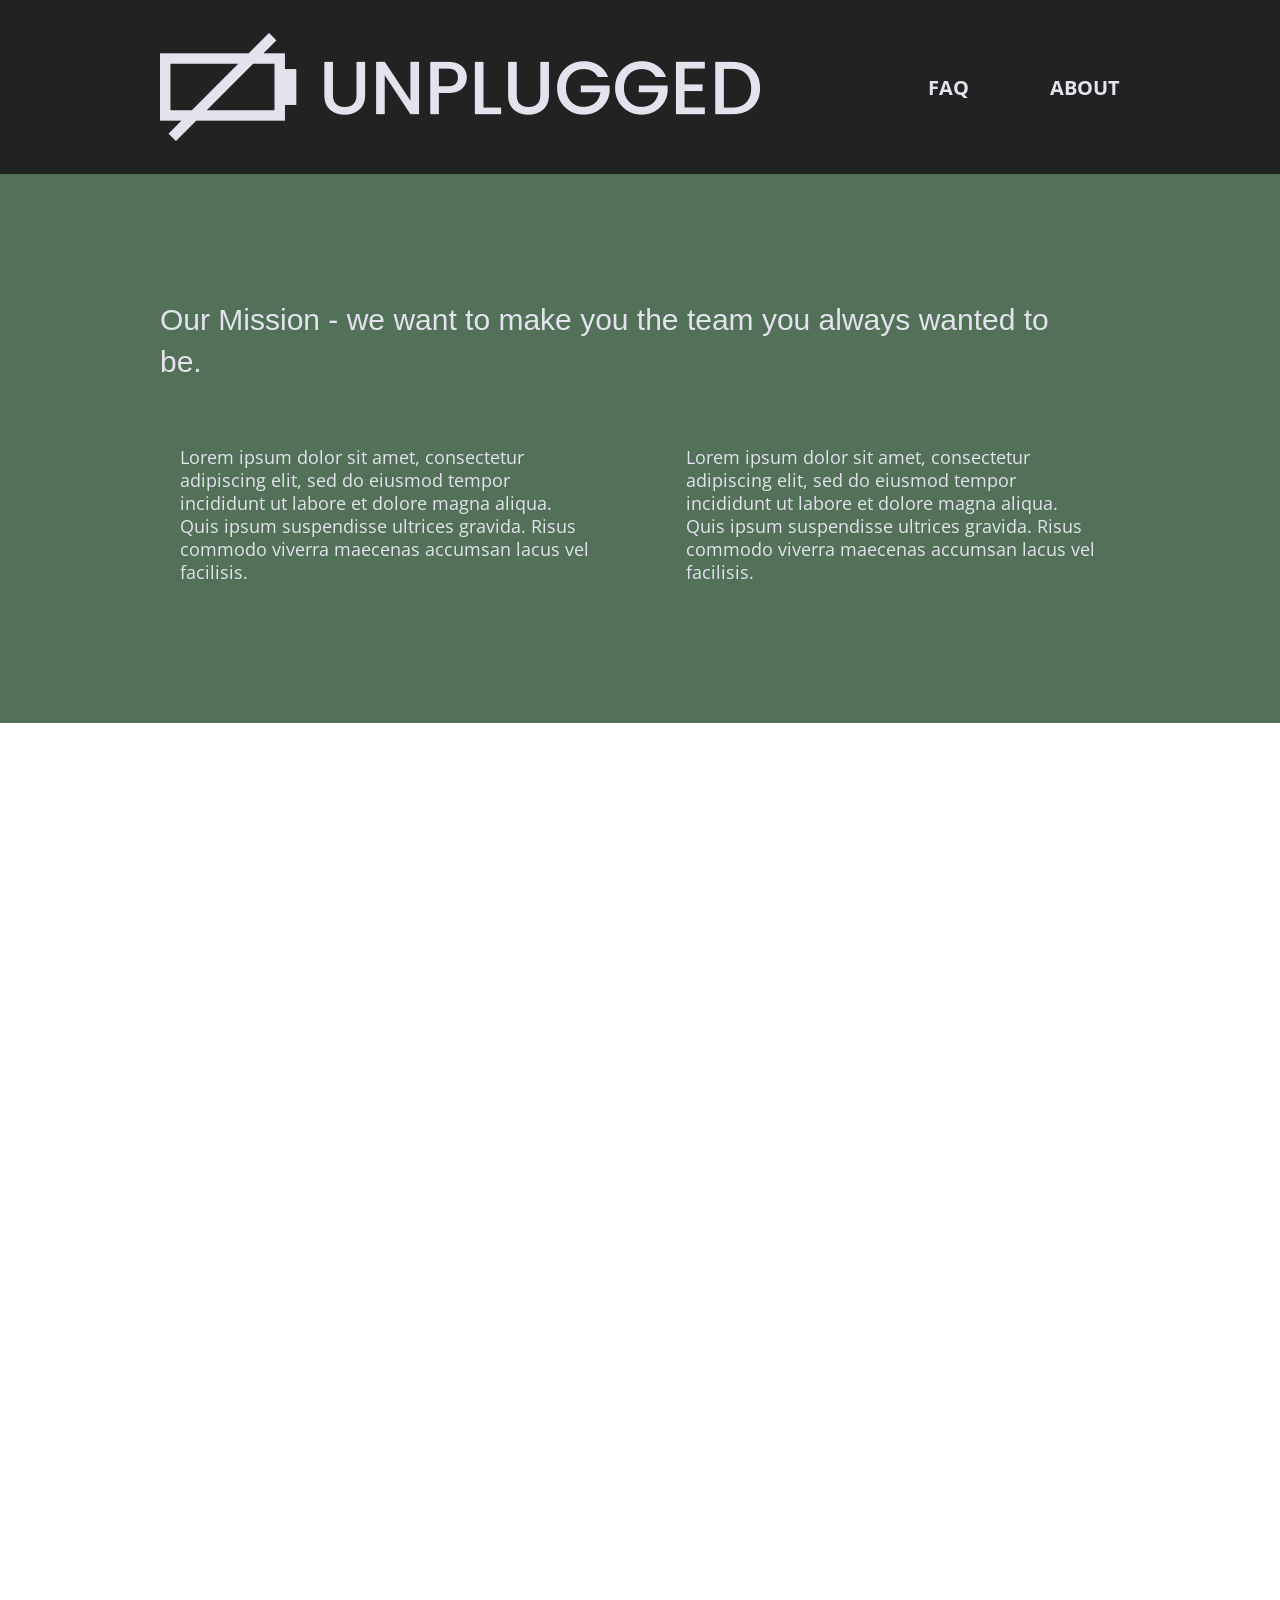
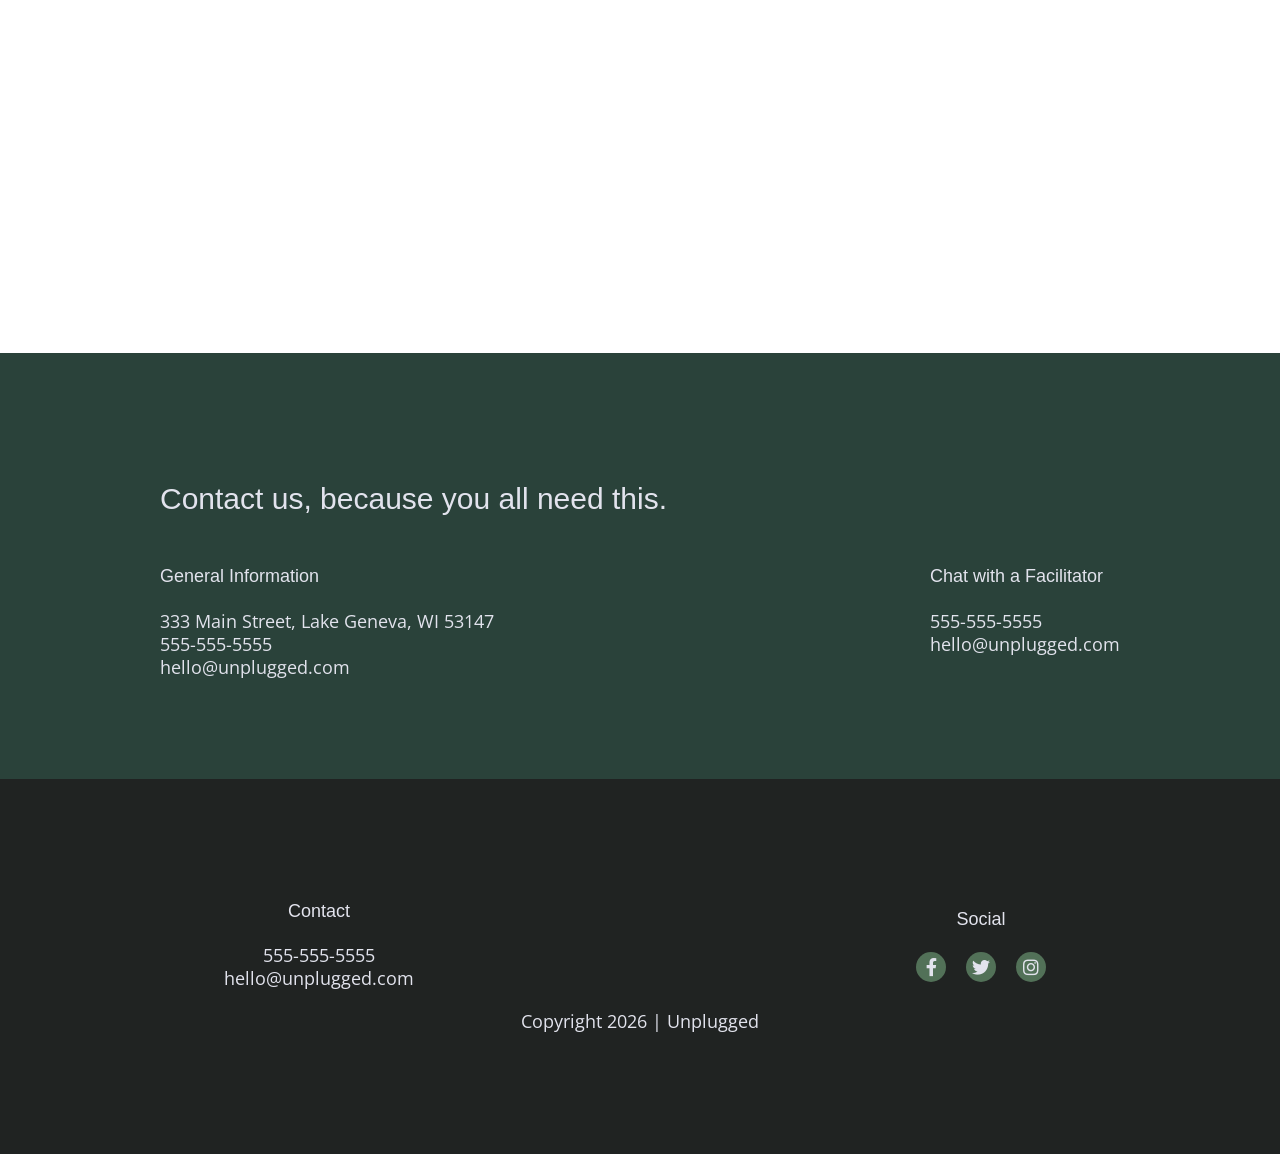
==== commit 2f5243ae: "Add social icons to all pages, fix FAQ logo and CSS path" ====
--- a/about/index.html
+++ b/about/index.html
@@ -119,7 +119,7 @@
     </main>
     <footer>
       <div class="content-wrapper">
-        <div class="footer-contact">
+        <div class="footer-content">
           <div class="contact">
             <h4>Contact</h4>
             <address>
@@ -131,13 +131,16 @@
           </div>
           <div class="social">
             <h4>Social</h4>
-            <div class="social icons">
+            <div class="social-icons">
               <p>
                 <a
                   href="https://www.facebook.com/yoursite"
                   target="_blank"
                   rel="noopener"
-                ></a>
+                  aria-label="Facebook"
+                >
+                  <i aria-hidden="true" class="fab fa-facebook-f"></i>
+                </a>
               </p>
               <!-- other social links here -->
               <p>
@@ -145,20 +148,24 @@
                   href="https://www.x.com/yoursite"
                   target="_blank"
                   rel="noopener"
-                ></a>
+                  aria-label="Twitter"
+                >
+                  <i aria-hidden="true" class="fab fa-twitter"></i>
+                </a>
               </p>
               <p>
                 <a
-                  href="https://www.instagram
-                  .com/yoursite"
+                  href="https://www.instagram.com/yoursite"
                   target="_blank"
                   rel="noopener"
-                ></a>
+                  aria-label="Instagram"
+                >
+                  <i aria-hidden="true" class="fab fa-instagram"></i>
+                </a>
               </p>
             </div>
           </div>
           <!-- footer content ends -->
-          <div class="copyright"></div>
         </div>
         <!--footer content-wrapper ends-->
         <div class="copyright">
@@ -166,7 +173,6 @@
         </div>
       </div>
     </footer>
-
     <script src="../js/vendor/modernizr-3.11.2.min.js"></script>
     <script src="../js/plugins.js"></script>
     <script src="../js/main.js"></script>
--- a/css/main.css
+++ b/css/main.css
@@ -220,6 +220,11 @@
   display: flex;
   justify-content: center;
   align-items: center;
+  background-color: #527158;
+  border-radius: 50%;
+  width: 30px;
+  height: 30px;
+  margin: 0 10px;
 }
 
 footer .copyright {
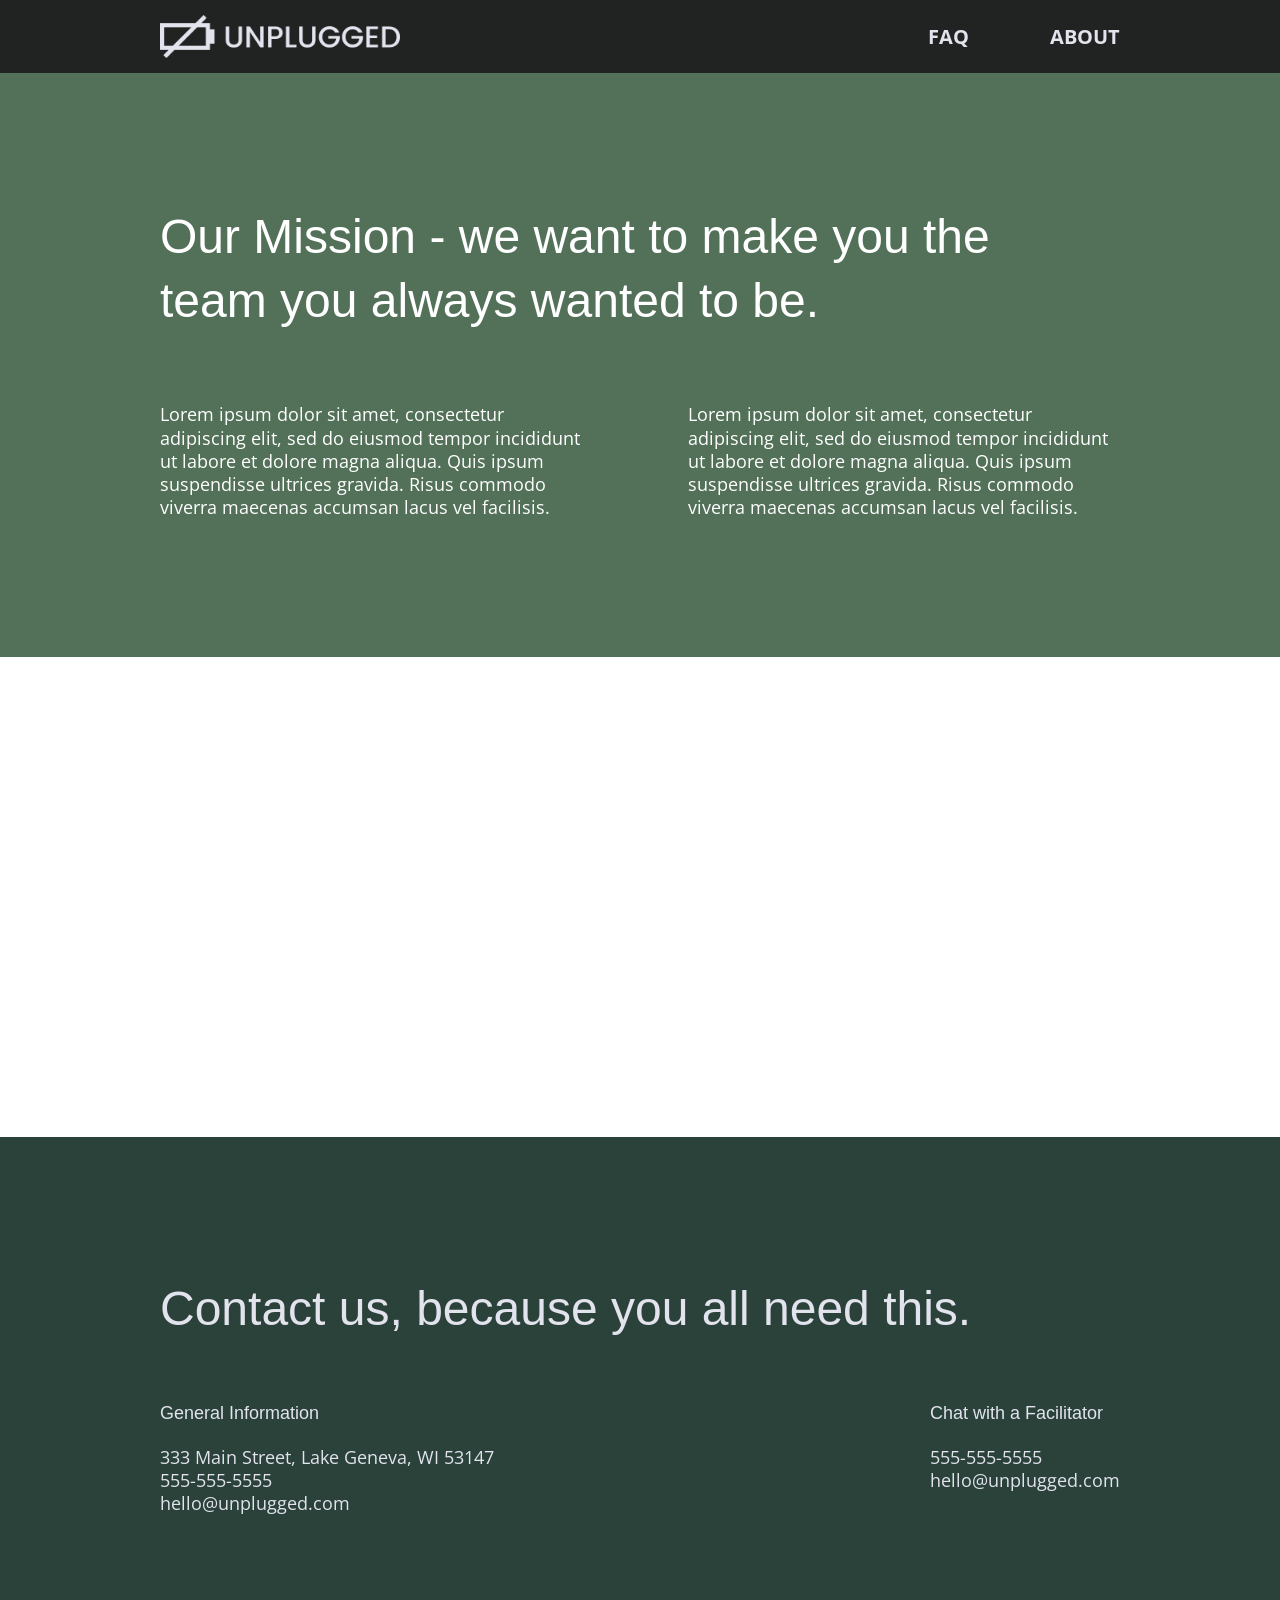
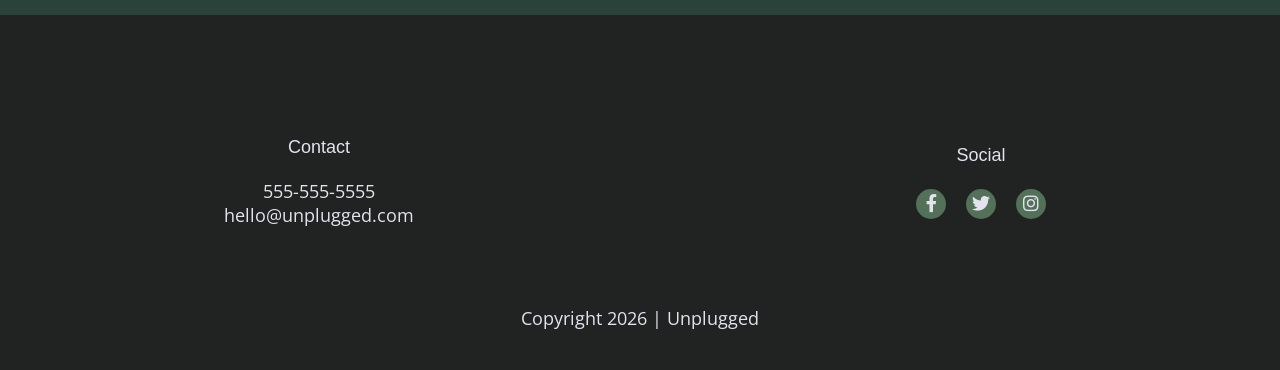
==== commit 2c5ecfce: "Fix about page heading hierarchy" ====
--- a/about/index.html
+++ b/about/index.html
@@ -1,5 +1,5 @@
 <!doctype html>
-<html class="no-js" lang="">
+<html class="no-js" lang="en">
   <head>
     <meta charset="utf-8" />
     <title>About | Unplugged Retreat</title>
@@ -41,11 +41,10 @@
     <header>
       <div class="content-wrapper">
         <figure>
-          <a href="#"
+          <a href="../index.html"
             ><img src="../img/unpluggedlogo.png" alt="unplugged logo"
           /></a>
         </figure>
-
         <div class="header-divider"></div>
         <nav>
           <ul>
@@ -58,9 +57,9 @@
     <main>
       <section class="mission">
         <div class="content-wrapper">
-          <h2>
+          <h1>
             Our Mission - we want to make you the team you always wanted to be.
-          </h2>
+          </h1>
           <div class="mission-content">
             <p>
               Lorem ipsum dolor sit amet, consectetur adipiscing elit, sed do
@@ -95,7 +94,7 @@
           <h2>Contact us, because you all need this.</h2>
           <div class="contact-content">
             <div>
-              <h4>General Information</h4>
+              <h3>General Information</h3>
               <address>
                 <p>
                   333 Main Street, Lake Geneva, WI 53147<br />
@@ -105,7 +104,7 @@
               </address>
             </div>
             <div>
-              <h4>Chat with a Facilitator</h4>
+              <h3>Chat with a Facilitator</h3>
               <address>
                 <p>
                   555-555-5555<br />
@@ -121,7 +120,7 @@
       <div class="content-wrapper">
         <div class="footer-content">
           <div class="contact">
-            <h4>Contact</h4>
+            <h3>Contact</h3>
             <address>
               <p>
                 555-555-5555<br />
@@ -130,7 +129,7 @@
             </address>
           </div>
           <div class="social">
-            <h4>Social</h4>
+            <h3>Social</h3>
             <div class="social-icons">
               <p>
                 <a
--- a/css/main.css
+++ b/css/main.css
@@ -242,6 +242,7 @@
   background-size: cover;
   background-repeat: no-repeat;
   background-position: center;
+  background-color: #202322;
   min-height: 500px;
 }
 .hero-area h1 {
@@ -254,6 +255,11 @@
   display: flex;
   justify-content: center;
   background-color: #527158;
+  color: #ffffff;
+}
+
+aside h2 {
+  font-size: 1.125em;
 }
 
 aside .form {
@@ -291,6 +297,7 @@
   background-size: cover;
   background-repeat: no-repeat;
   background-position: center;
+  background-color: #202322;
 }
 
 .features .fontawesome-icons {
@@ -343,6 +350,13 @@
   display: flex;
   justify-content: center;
   background-color: #527158;
+  color: #ffffff;
+}
+
+.mission h1 {
+  font-family: "Poppins", sans-serif;
+  font-weight: 500;
+  font-size: 1.875em;
 }
 
 .map figure {
@@ -377,6 +391,7 @@
   display: flex;
   justify-content: center;
   background-color: #527158;
+  color: #ffffff;
 }
 
 .faq .content-wrapper {
@@ -387,17 +402,22 @@
   margin: 50px 0 0 0;
 }
 
-.faq h2 {
+.faq h1 {
   margin-bottom: 40px;
   line-height: 1;
+  font-family: "Poppins", sans-serif;
+  font-weight: 500;
+  font-size: 1.875em;
 }
 
 .faq-content {
   margin-bottom: 50px;
 }
 
-.faq-content h4 {
+.faq-content h2 {
+  font-family: "Poppins", sans-serif;
   line-height: 1.333;
+  font-size: 1.125em;
 }
 
 /* ==========================================================================
@@ -521,8 +541,14 @@
     max-width: 640px;
     margin: 100px 0;
   }
-
+  h2 {
+    font-size: 2.25em;
+    line-height: 1.333em;
+  }
   /*Header*/
+  header figure {
+    width: 25%;
+  }
 
   header {
     padding: 33px 0;
@@ -545,6 +571,17 @@
     display: none;
   }
   /*Hero Area*/
+
+  .hero-area {
+    min-height: 600px;
+  }
+
+  .hero-area h1 {
+    font-size: 3em;
+    line-height: 1;
+    font-family: "Poppins", Helvetica, Arial, sans-serif;
+    font-weight: 500;
+  }
 
   /*Aside*/
 
@@ -571,7 +608,11 @@
   }
 
   .features .features-item-description {
-    width: 50%;
+    width: 75%;
+  }
+
+  .features .fontawesome-icons {
+    margin-bottom: 20px;
   }
 
   /*Reviews*/
@@ -580,14 +621,23 @@
     justify-content: space-between;
   }
 
+  .reviews article figure {
+    width: 49%;
+  }
+
   .reviews article div {
     width: 49%;
   }
 
+  .reviews h3 {
+    margin-top: 0;
+  }
+
   /*Footer*/
 
   footer .content-wrapper {
     width: 65%;
+    margin-bottom: 20px;
   }
 
   .footer-content {
@@ -600,6 +650,7 @@
   }
   footer .copyright {
     width: 100%;
+    margin-top: 80px;
   }
   /*--------------------------------About Page--------------------------*/
 
@@ -607,15 +658,19 @@
     display: flex;
     justify-content: space-between;
     align-items: flex-start;
-    padding: 20px;
+    padding: 20px 0;
   }
 
   .mission-content p {
     width: 45%;
   }
+  .mission h1 {
+    font-size: 2.25em;
+    line-height: 1.333;
+  }
 
   .map figure {
-    padding: 58.6%;
+    padding-bottom: 58.6%;
   }
 
   .contact-section .content-wrapper h2 {
@@ -638,7 +693,7 @@
     flex-basis: 45%;
   }
 
-  .faq h2 {
+  .faq h1 {
     width: 100%;
   }
 }
@@ -652,18 +707,24 @@
     max-width: 960px;
   }
 
-p{
-  font-size: 1.125em;
-}
+  p {
+    font-size: 1.125em;
+  }
   /*Header*/
   header {
-    padding: 15 px 0;
+    padding: 15px 0;
   }
 
   /*Hero*/
+
+  .hero-area {
+    min-height: 600px;
+  }
 
   .hero-area h1 {
     width: 80%;
+    font-size: 3.75em;
+    margin: 0;
   }
 
   /*Aside*/
@@ -695,9 +756,10 @@
 
   /* ----------------------About Page---------------------------------------*/
 
-  .mission h2,
+  .mission h1,
   .contact-section .content-wrapper h2 {
     width: 95%;
+    font-size: 3em;
   }
 
   .map figure {
@@ -705,8 +767,10 @@
   }
   /*-----------------------Faq Page-----------------------------------------*/
 
-  .faq h2 {
+  .faq h1 {
     width: 100%;
+    font-size: 3em;
+    margin-top: 0;
   }
 }
 /* ==========================================================================
